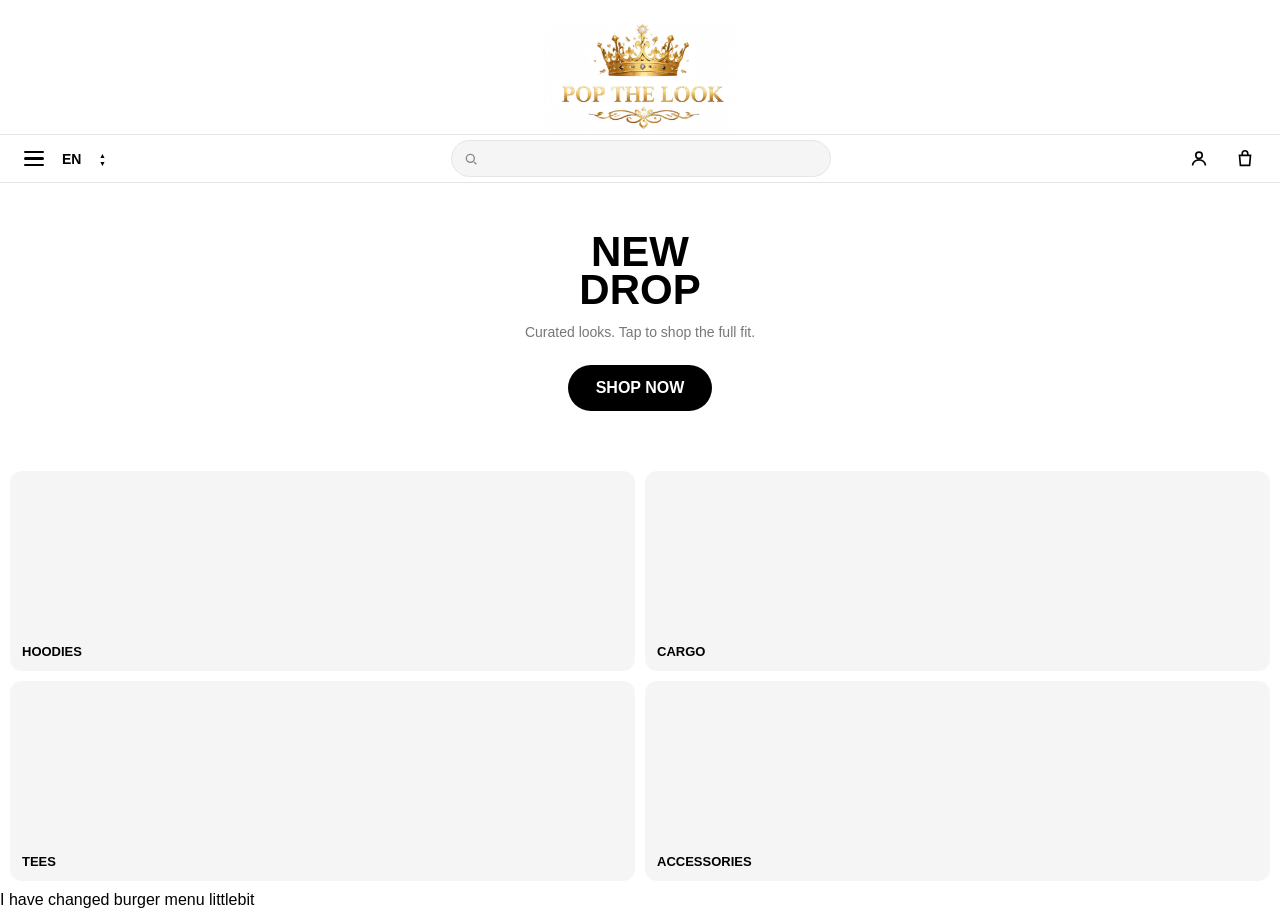
==== index.html @ 95b15110 "Update index.html" ====
<!DOCTYPE html>
<html lang="en">
<head>
<meta charset="UTF-8">
<meta name="viewport" content="width=device-width, initial-scale=1.0">
<link rel="icon" type="image/png" href="logo.png">
<title>POP THE LOOK</title>
<script src="https://cdn.jsdelivr.net/npm/@supabase/supabase-js@2"></script>
<style>
*{margin:0;padding:0;box-sizing:border-box;font-family:Arial,sans-serif}body{background:white;overflow-x:hidden}
header{display:flex;flex-direction:column;align-items:center;background:white;position:sticky;top:0;z-index:50;width:100%}
.logo-top{display:flex;justify-content:center;width:100%;padding:22px 10px 18px;background:white}
.logo-top img{height:110px;width:auto;max-width:92vw;object-fit:contain;display:block}
.nav-bar{display:flex;align-items:center;justify-content:space-between;width:100%;padding:5px 18px;border-top:1px solid #e5e5e5;border-bottom:1px solid #e5e5e5;background:white;gap:10px;margin-top:-16px;position:relative}
.nav-left{display:flex;align-items:center;gap:12px;flex:0 0 auto}
.burger-btn{background:none;border:none;cursor:pointer;padding:6px;display:flex;flex-direction:column;gap:4px;z-index:1001}
.burger-btn span{width:20px;height:2.5px;background:black;display:block;border-radius:2px}
.burger-drawer{position:fixed;left:0;top:154px;width:260px;background:white;border-right:1px solid #e5e5e5;border-bottom:1px solid #e5e5e5;box-shadow:4px 8px 20px rgba(0,0,0,0.15);padding:12px 0;display:none;flex-direction:column;z-index:1001}
.burger-drawer.show{display:flex}
.burger-drawer a{text-decoration:none;color:black;font-size:14px;font-weight:600;padding:14px 18px;border-bottom:1px solid #f2f2f2}
.search-center{flex:1;display:flex;justify-content:center;align-items:center;max-width:480px;margin:0 12px}
.search-box{position:relative;width:100%;max-width:380px}
.search-box input{width:100%;padding:10px 14px 10px 38px;border:1.5px solid #e5e5e5;border-radius:24px;font-size:13px;outline:none;background:#f5f5f5;transition:0.2s}
.search-box input:focus{background:white;border-color:black}
.search-box svg{position:absolute;left:12px;top:50%;transform:translateY(-50%);width:16px;height:16px;stroke:#888;fill:none;stroke-width:2}
.nav-right{display:flex;gap:16px;align-items:center;flex-shrink:0;margin-left:10px}
.lang-wrap{position:relative;display:flex;align-items:center}
.lang-select{appearance:none;-webkit-appearance:none;-moz-appearance:none;border:none;background:transparent;font-size:14px;font-weight:900;cursor:pointer;padding:0 16px 0 0;color:black;outline:none}
.lang-arrows{position:absolute;right:0;top:50%;transform:translateY(-50%);display:flex;flex-direction:column;line-height:1;pointer-events:none;gap:1px}
.lang-arrows span{font-size:7px;font-weight:900;color:black;display:block}
.icon-btn{background:none;border:none;cursor:pointer;padding:6px;display:flex;align-items:center}
.icon{width:22px;height:22px;stroke-width:1.8;stroke:black;fill:none}
.profile-wrap{position:relative;display:flex;align-items:center;gap:4px}
.profile-name{font-size:13px;font-weight:800;display:none;max-width:90px;overflow:hidden;text-overflow:ellipsis;white-space:nowrap;margin-left:2px}
.avatar-img{width:28px;height:28px;border-radius:50%;object-fit:cover;border:1.5px solid #ddd}
.dropdown{position:absolute;right:0;top:42px;background:white;border:1.5px solid #ddd;border-radius:18px;box-shadow:0 14px 35px rgba(0,0,0,0.20);padding:14px;min-width:280px;display:none;z-index:9999}
.dropdown.show{display:block!important}
.dropdown a{display:block;width:100%;text-align:left;padding:16px 16px;border-radius:12px;background:white;text-decoration:none;color:black;font-size:15px;font-weight:700;margin-bottom:4px}
.profile-photo-box{display:flex;flex-direction:column;align-items:center;gap:10px;padding:6px 0 16px;border-bottom:1px solid #f0f0f0;margin-bottom:10px}
.profile-photo-box img{width:72px;height:72px;border-radius:50%;object-fit:cover;background:#f5f5f5;border:2px solid #eee}
.profile-photo-box input{display:none}
.upload-btn{background:black;color:white;border:none;padding:8px 16px;border-radius:20px;font-size:12px;font-weight:700;cursor:pointer}
.pi-modal{position:fixed;inset:0;background:rgba(0,0,0,0.55);display:none;align-items:center;justify-content:center;z-index:2000;padding:16px;overflow-y:auto}
.pi-modal.show{display:flex}
.pi-box{background:white;width:100%;max-width:500px;border-radius:24px;padding:28px 22px;box-shadow:0 25px 70px rgba(0,0,0,0.35);margin:auto}
.pi-head{display:flex;justify-content:space-between;align-items:center;margin-bottom:22px}
.pi-head h2{font-size:20px;font-weight:900}
.pi-close{background:#f1f1f1;border:none;width:34px;height:34px;border-radius:50%;cursor:pointer;font-weight:800}
.pi-form{display:flex;flex-direction:column;gap:14px}
.pi-row{display:flex;gap:12px}
.pi-field{flex:1;display:flex;flex-direction:column;gap:6px;min-width:0}
.pi-field label{font-size:10px;font-weight:800;color:#888;text-transform:uppercase;letter-spacing:0.6px}
.pi-field input,.pi-field select{padding:14px 14px;border:1.8px solid #e5e5e5;border-radius:13px;font-size:14px;outline:none;background:white;width:100%}
.pi-field input:focus,.pi-field select:focus{border-color:black;background:#fafafa}
.pi-save{margin-top:8px;background:black;color:white;border:none;padding:15px;border-radius:14px;font-weight:900;font-size:14px;cursor:pointer}
.hero{padding:50px 20px;text-align:center}.hero h1{font-size:42px;font-weight:900;line-height:.9}.hero p{color:#777;margin:15px 0 25px;font-size:14px}.shop-btn{background:black;color:white;padding:14px 28px;border-radius:25px;text-decoration:none;font-weight:bold;display:inline-block}.grid{display:grid;grid-template-columns:1fr 1fr;gap:10px;padding:10px}.card{background:#f5f5f5;border-radius:12px;height:200px;display:flex;align-items:flex-end;padding:12px;font-weight:bold;font-size:13px}
.overlay{position:fixed;inset:0;background:transparent;display:none;z-index:1000}.overlay.show{display:block}
.phone-group{display:flex;gap:8px;width:100%}
.phone-code{width:130px!important;flex-shrink:0}
.phone-number{flex:1!important;min-width:0}
@media(max-width:600px){.search-center{max-width:160px;margin:0 6px}.search-box input{font-size:12px;padding:8px 10px 8px 32px}}
</style>
</head>
<body>
<div class="overlay" id="overlay" onclick="toggleBurger(event)"></div>
<div class="pi-modal" id="piModal" onclick="if(event.target===this) closePI()">
<div class="pi-box">
<div class="pi-head"><h2 data-i18n="pi">Personal Information</h2><button class="pi-close" onclick="closePI()">✕</button></div>
<div class="pi-form">
<div class="pi-row">
<div class="pi-field"><label data-i18n="firstName">First Name</label><input id="firstName" placeholder="James" autocomplete="off"></div>
<div class="pi-field"><label data-i18n="lastName">Last Name</label><input id="lastName" placeholder="Smith" autocomplete="off"></div>
</div>
<div class="pi-field"><label data-i18n="street">Street Name</label><input id="street" placeholder="221B Baker Street" autocomplete="off"></div>
<div class="pi-row">
<div class="pi-field"><label data-i18n="city">City</label><input id="city" placeholder="London" autocomplete="off"></div>
<div class="pi-field"><label data-i18n="country">Country</label>
<select id="country" onchange="autoPhoneCode()">
<option value="United Kingdom" selected>🇬🇧 United Kingdom</option><option value="Turkey">🇹🇷 Turkey</option><option value="Germany">🇩🇪 Germany</option><option value="France">🇫🇷 France</option><option value="Spain">🇪🇸 Spain</option><option value="Italy">🇮🇹 Italy</option><option value="Netherlands">🇳🇱 Netherlands</option><option value="Greece">🇬🇷 Greece</option><option value="Poland">🇵🇱 Poland</option><option value="Portugal">🇵🇹 Portugal</option><option value="Indonesia">🇮🇩 Indonesia</option><option value="China">🇨🇳 China</option><option value="United States">🇺🇸 United States</option><option value="Canada">🇨🇦 Canada</option><option value="Australia">🇦🇺 Australia</option><option value="Afghanistan">🇦🇫 Afghanistan</option><option value="Albania">🇦🇱 Albania</option><option value="Algeria">🇩🇿 Algeria</option><option value="Argentina">🇦🇷 Argentina</option><option value="Austria">🇦🇹 Austria</option><option value="Bangladesh">🇧🇩 Bangladesh</option><option value="Belgium">🇧🇪 Belgium</option><option value="Brazil">🇧🇷 Brazil</option><option value="Bulgaria">🇧🇬 Bulgaria</option><option value="Chile">🇨🇱 Chile</option><option value="Colombia">🇨🇴 Colombia</option><option value="Denmark">🇩🇰 Denmark</option><option value="Egypt">🇪🇬 Egypt</option><option value="Finland">🇫🇮 Finland</option><option value="India">🇮🇳 India</option><option value="Japan">🇯🇵 Japan</option><option value="Mexico">🇲🇽 Mexico</option><option value="Norway">🇳🇴 Norway</option><option value="Pakistan">🇵🇰 Pakistan</option><option value="Romania">🇷🇴 Romania</option><option value="Russia">🇷🇺 Russia</option><option value="Saudi Arabia">🇸🇦 Saudi Arabia</option><option value="Singapore">🇸🇬 Singapore</option><option value="South Africa">🇿🇦 South Africa</option><option value="Sweden">🇸🇪 Sweden</option><option value="Switzerland">🇨🇭 Switzerland</option><option value="Thailand">🇹🇭 Thailand</option><option value="Ukraine">🇺🇦 Ukraine</option><option value="UAE">🇦🇪 UAE</option>
</select>
</div>
</div>
<div class="pi-field"><label data-i18n="postcode">Postcode</label><input id="postcode" placeholder="W1U 6TJ" autocomplete="off"></div>
<div class="pi-field"><label data-i18n="phone">Phone Number</label>
<div class="phone-group">
<select id="phoneCode" class="phone-code">
<option value="+44" selected>🇬🇧 +44</option><option value="+90">🇹🇷 +90</option><option value="+49">🇩🇪 +49</option><option value="+33">🇫🇷 +33</option><option value="+34">🇪🇸 +34</option><option value="+39">🇮🇹 +39</option><option value="+31">🇳🇱 +31</option><option value="+30">🇬🇷 +30</option><option value="+48">🇵🇱 +48</option><option value="+351">🇵🇹 +351</option><option value="+62">🇮🇩 +62</option><option value="+86">🇨🇳 +86</option><option value="+1">🇺🇸 +1</option><option value="+61">🇦🇺 +61</option><option value="+91">🇮🇳 +91</option><option value="+81">🇯🇵 +81</option><option value="+971">🇦🇪 +971</option><option value="+27">🇿🇦 +27</option>
</select>
<input id="phone" class="phone-number" type="tel" placeholder="7123 456789" autocomplete="off">
</div>
</div>
<div class="pi-field"><label data-i18n="email">Email</label><input id="email" type="email" placeholder="james@email.co.uk" autocomplete="off"></div>
<button class="pi-save" onclick="savePI()" data-i18n="save">SAVE CHANGES</button>
</div>
</div>
</div>
<header style="position:relative;">
<div class="logo-top"><img src="logo.png" alt="POP THE LOOK"></div>
<div class="nav-bar">
<div class="nav-left">
<button class="burger-btn" onclick="toggleBurger(event)"><span></span><span></span><span></span></button>
<div class="lang-wrap">
<select id="language" class="lang-select">
<option value="en">EN</option><option value="tr">TR</option><option value="de">DE</option><option value="fr">FR</option><option value="es">ES</option><option value="it">IT</option><option value="nl">NL</option><option value="el">GR</option><option value="pl">PL</option><option value="pt">PT</option><option value="id">ID</option><option value="zh">中文</option>
</select>
<div class="lang-arrows"><span>▲</span><span>▼</span></div>
</div>
</div>
<div class="search-center">
  <div class="search-box">
    <svg viewBox="0 0 24 24"><circle cx="11" cy="11" r="6"></circle><path d="M20 20l-3.5-3.5"></path></svg>
    <input type="text" id="searchInput" onkeydown="if(event.key==='Enter'){window.location.href='shop.html?q='+encodeURIComponent(this.value)}">
  </div>
</div>
<div class="nav-right">
<div class="profile-wrap">
<button class="icon-btn" id="profileBtn" onclick="toggleProfile(event)" style="padding:2px;">
<svg id="headIcon" class="icon" viewBox="0 0 24 24"><circle cx="12" cy="8" r="3.5"></circle><path d="M5 19c0-3.5 3.5-6 7-6s7 2.5 7 6"></path></svg>
<img id="headAvatar" class="avatar-img" style="display:none;" src="">
</button>
<span id="profileName" class="profile-name"></span>
<div class="dropdown" id="profileDropdown">
<div class="profile-photo-box">
<img id="dropdownAvatar" src="https://via.placeholder.com/100?text=Photo" alt="Profile">
<input type="file" id="photoInput" accept="image/*" onchange="uploadPhoto(event)">
<button class="upload-btn" onclick="document.getElementById('photoInput').click()" data-i18n="upload">Upload Photo</button>
</div>
<a href="#" onclick="event.preventDefault(); openPI();" data-i18n="pi">Personal Information</a>
<a href="order-history.html" data-i18n="orders">Order History</a>
<a href="return-an-item.html">Return an item</a>
<a href="login-security.html" data-i18n="loginSec">Login & Security</a>
<a href="my-preferences.html">My Preferences</a>
<a id="signoutDropdown" href="#" onclick="event.preventDefault(); handleSignout();" data-i18n="signout" style="color:#ff0000!important;">Sign Out</a>
<a id="signinLink" href="signin.html" data-i18n="signin" style="display:none;">Sign In</a>
<a id="signupLink" href="signup.html" data-i18n="signup" style="display:none;">Sign Up</a>
</div>
</div>
<button class="icon-btn" onclick="location.href='cart.html'"><svg class="icon" viewBox="0 0 24 24"><path d="M6 8h12l-1 11H7L6 8z"></path><path d="M9 8V6a3 3 0 0 1 6 0v2"></path></svg></button>
</div>
</div>
<div class="burger-drawer" id="burgerDrawer">
<a href="#"newin.html" data-i18n="newin">New In</a><a href="#" data-i18n="clothing">Clothing</a><a href="#" data-i18n="dresses">Dresses</a><a href="#" data-i18n="tops">Tops</a><a href="#" data-i18n="accessories">Accessories</a><a href="#" data-i18n="sale">Sale</a><a href="#" data-i18n="shoes">Shoes</a><a href="#" data-i18n="about">About</a>
</div>
</header>
<div class="hero"><h1 data-i18n="heroTitle">NEW<br>DROP</h1><p data-i18n="heroDesc">Curated looks. Tap to shop the full fit.</p><a class="shop-btn" href="shop.html" data-i18n="shopBtn">SHOP NOW</a></div>
<div class="grid"><div class="card" data-i18n="hoodies">HOODIES</div><div class="card" data-i18n="cargo">CARGO</div><div class="card" data-i18n="tees">TEES</div><div class="card" data-i18n="accessories">ACCESSORIES</div></div>
<script>
const SITE_URL = "https://gokhan1979.github.io/pop-the-look/index.html";
const supabaseClient=supabase.createClient("https://pslsuittihsaeeyrihgr.supabase.co","eyJhbGciOiJIUzI1NiIsInR5cCI6IkpXVCJ9.eyJpc3MiOiJzdXBhYmFzZSIsInJlZiI6InBzbHN1aXR0aWhzYWVleXJpaGdyIiwicm9sZSI6ImFub24iLCJpYXQiOjE3ODk4NDE4MjYsImV4cCI6MjEwNTQxNzgyNn0.dZEAEHzbOgaPHzQWWzk1whjPFmmME8G2kuvAc4b72mI");

// FIX EMAIL CONFIRM 404 - handle Supabase redirect
(async ()=>{
  if(window.location.hash && window.location.hash.includes('access_token')){
    const { data, error } = await supabaseClient.auth.getSession();
    if(data.session){
      history.replaceState(null, null, window.location.pathname);
      alert("Email confirmed! Logged in.");
      checkUser();
    }
  }
  // also handle?code= for email change
  const params = new URLSearchParams(window.location.search);
  if(params.get('code')){
    const { data, error } = await supabaseClient.auth.exchangeCodeForSession(window.location.href);
    if(!error){
      history.replaceState(null, null, window.location.pathname);
      alert("Email change confirmed!");
      checkUser();
    }
  }
})();

function toggleBurger(e){ if(e) e.stopPropagation(); document.getElementById('burgerDrawer').classList.toggle('show'); document.getElementById('overlay').classList.toggle('show'); }
function toggleProfile(e){ if(e) e.stopPropagation(); document.getElementById('profileDropdown').classList.toggle('show'); }
const countryCodeMap = {"united kingdom":"+44","uk":"+44","england":"+44","turkey":"+90","türkiye":"+90","germany":"+49","deutschland":"+49","france":"+33","spain":"+34","españa":"+34","italy":"+39","italia":"+39","netherlands":"+31","holland":"+31","greece":"+30","poland":"+48","portugal":"+351","indonesia":"+62","china":"+86","usa":"+1","united states":"+1","canada":"+1","australia":"+61","india":"+91","japan":"+81"};
function autoPhoneCode(){ const c=document.getElementById('country').value.toLowerCase().trim(); if(countryCodeMap[c]) document.getElementById('phoneCode').value=countryCodeMap[c]; }
async function openPI(){
  document.getElementById('profileDropdown').classList.remove('show');
  const s=JSON.parse(localStorage.getItem('personalInfo')||'{}');
  let supaFirst='', supaLast='', supaEmail='', supaPhone='', supaStreet='', supaCity='', supaCountry='', supaPostcode='', supaCode='+44';
  try{ const {data:{session}} = await supabaseClient.auth.getSession(); if(session && session.user){ supaEmail = session.user.email || ''; const meta = session.user.user_metadata || {}; supaFirst = meta.first_name || meta.firstName || ''; supaLast = meta.last_name || meta.lastName || ''; supaPhone = meta.phone || ''; supaStreet = meta.street || ''; supaCity = meta.city || ''; supaCountry = meta.country || ''; supaPostcode = meta.postcode || ''; if(meta.phone_code) supaCode = meta.phone_code; if(!supaFirst && meta.full_name){ const p=meta.full_name.trim().split(' '); supaFirst=p[0]||''; supaLast=p.slice(1).join(' ')||''; } } }catch(err){}
  document.getElementById('firstName').value = s.firstName || supaFirst || ''; document.getElementById('lastName').value = s.lastName || supaLast || ''; document.getElementById('street').value = s.street || supaStreet || ''; document.getElementById('city').value = s.city || supaCity || ''; document.getElementById('country').value = s.country || supaCountry || 'United Kingdom'; document.getElementById('postcode').value = s.postcode || supaPostcode || ''; document.getElementById('email').value = s.email || supaEmail || ''; document.getElementById('phoneCode').value = s.phoneCode || supaCode || '+44'; let ph = s.phone || supaPhone || ''; if(ph.startsWith('+')){ const m=ph.match(/^(\+\d{1,4})\s*(.*)$/); if(m){ document.getElementById('phoneCode').value=m[1]; ph=m[2]; } } document.getElementById('phone').value = ph; document.getElementById('piModal').classList.add('show');
}
function closePI(){ document.getElementById('piModal').classList.remove('show'); }

let currentEmailBeforeEdit = "";
document.getElementById('email').addEventListener('focus', async ()=>{
  try{ const {data:{session}} = await supabaseClient.auth.getSession(); currentEmailBeforeEdit = session?.user?.email || document.getElementById('email').value; }catch(e){ currentEmailBeforeEdit = document.getElementById('email').value; }
});

async function savePI(){
  const phoneCode = document.getElementById('phoneCode').value;
  const phoneNum = document.getElementById('phone').value.trim();
  const fullPhone = phoneCode + ' ' + phoneNum;
  const newEmail = document.getElementById('email').value.trim();

  // IF EMAIL CHANGED - use correct redirect to fix 404
  if(newEmail && currentEmailBeforeEdit && newEmail.toLowerCase()!== currentEmailBeforeEdit.toLowerCase()){
    try{
      const { data, error } = await supabaseClient.auth.updateUser(
        { email: newEmail },
        { emailRedirectTo: SITE_URL }
      );
      if(error) throw error;
      alert("Confirmation sent to " + newEmail + ". Click link in email - it will now work and return to your site.");
      return;
    }catch(err){
      alert("Email change error: " + err.message + "\n\nMake sure you set Site URL in Supabase to: " + SITE_URL);
      return;
    }
  }

  const data={firstName:document.getElementById('firstName').value,lastName:document.getElementById('lastName').value,street:document.getElementById('street').value,city:document.getElementById('city').value,country:document.getElementById('country').value,postcode:document.getElementById('postcode').value,email:newEmail,phone:fullPhone,phoneCode:phoneCode,phoneNumber:phoneNum};
  const old = JSON.parse(localStorage.getItem('personalInfo')||'{}'); if(old.profilePhoto) data.profilePhoto = old.profilePhoto;
  localStorage.setItem('personalInfo',JSON.stringify(data));
  try{ await supabaseClient.auth.updateUser({ data:{ first_name:data.firstName, last_name:data.lastName, full_name:data.firstName+' '+data.lastName, phone:fullPhone, phone_code:phoneCode, street:data.street, city:data.city, country:data.country, postcode:data.postcode } }); }catch(e){ console.log(e); }
  updateHeaderUI(); alert('Saved!'); closePI();
}

function uploadPhoto(e){
  const file = e.target.files[0]; if(!file) return; const reader = new FileReader();
  reader.onload = function(ev){ const base64 = ev.target.result; const s = JSON.parse(localStorage.getItem('personalInfo')||'{}'); s.profilePhoto = base64; localStorage.setItem('personalInfo', JSON.stringify(s)); try{ supabaseClient.auth.updateUser({ data:{ avatar_base64: base64 } }); }catch(err){} updateHeaderUI(); };
  reader.readAsDataURL(file);
}
function updateHeaderUI(){
  const s = JSON.parse(localStorage.getItem('personalInfo')||'{}'); const nameEl = document.getElementById('profileName'); const headIcon = document.getElementById('headIcon'); const headAvatar = document.getElementById('headAvatar'); const dropAvatar = document.getElementById('dropdownAvatar');
  const photo = s.profilePhoto; if(photo){ dropAvatar.src = photo; headAvatar.src = photo; headAvatar.style.display='block'; headIcon.style.display='none'; }
  else{ supabaseClient.auth.getSession().then(({data})=>{ const meta = data.session?.user?.user_metadata || {}; if(meta.avatar_base64){ dropAvatar.src = meta.avatar_base64; headAvatar.src = meta.avatar_base64; headAvatar.style.display='block'; headIcon.style.display='none'; s.profilePhoto = meta.avatar_base64; localStorage.setItem('personalInfo', JSON.stringify(s)); } else { headAvatar.style.display='none'; headIcon.style.display='block'; } }); }
  if(s.firstName){ nameEl.textContent = s.firstName; nameEl.style.display='block'; }
  else{ supabaseClient.auth.getSession().then(({data})=>{ const meta = data.session?.user?.user_metadata || {}; const fn = s.firstName || meta.first_name || meta.full_name?.split(' ')[0] || ''; if(fn){ nameEl.textContent=fn; nameEl.style.display='block'; } }); }
}
document.addEventListener('click',function(e){ if(!e.target.closest('#burgerDrawer') &&!e.target.closest('.burger-btn')){ document.getElementById('burgerDrawer').classList.remove('show'); document.getElementById('overlay').classList.remove('show'); } if(!e.target.closest('.profile-wrap')){ document.getElementById('profileDropdown').classList.remove('show'); } });
async function checkUser(){
  const{data}=await supabaseClient.auth.getSession();
  const isLoggedIn=!!data.session;
  document.getElementById('signinLink').style.display='none';
  document.getElementById('signupLink').style.display='none';
  const so = document.getElementById('signoutDropdown');
  if(so) so.style.display = isLoggedIn? 'block' : 'none';
  if(isLoggedIn){ document.getElementById('profileName').style.display='block'; }
  updateHeaderUI();
}
async function handleSignout(){ await supabaseClient.auth.signOut(); location.href='signin.html'; }
checkUser();

const translations = {
  en: { searchPlaceholder:"Search", shop:"Shop", new:"New Arrivals", dresses:"Dresses", tops:"Tops", accessories:"Accessories", sale:"Sale", about:"About", hoodies:"HOODIES", cargo:"CARGO", tees:"TEES", heroTitle:"NEW<br>DROP", heroDesc:"Curated looks. Tap to shop the full fit.", shopBtn:"SHOP NOW", pi:"Personal Information", orders:"Order History", loginSec:"Login & Security", signin:"Sign In", signup:"Sign Up", signout:"Sign Out", firstName:"First Name", lastName:"Last Name", street:"Street Name", city:"City", country:"Country", postcode:"Postcode", phone:"Phone Number", email:"Email", save:"SAVE CHANGES", upload:"Upload Photo" },
  tr: { searchPlaceholder:"Ara", shop:"Mağaza", new:"Yeni Gelenler", dresses:"Elbiseler", tops:"Üstler", accessories:"Aksesuarlar", sale:"İndirim", about:"Hakkımızda", hoodies:"KAPÜŞONLU", cargo:"KARGO", tees:"TİŞÖRT", heroTitle:"YENİ<br>SEZON", heroDesc:"Özenle seçilmiş kombinler.", shopBtn:"ALIŞVERİŞ YAP", pi:"Kişisel Bilgiler", orders:"Sipariş Geçmişi", loginSec:"Giriş ve Güvenlik", signin:"Giriş Yap", signup:"Kayıt Ol", signout:"Çıkış Yap", firstName:"Ad", lastName:"Soyad", street:"Sokak Adı", city:"Şehir", country:"Ülke", postcode:"Posta Kodu", phone:"Telefon", email:"E-posta", save:"KAYDET", upload:"Fotoğraf Yükle" },
  de: { searchPlaceholder:"Suchen", shop:"Shop", new:"Neuheiten", dresses:"Kleider", tops:"Tops", accessories:"Accessoires", sale:"Sale", about:"Über uns", hoodies:"HOODIES", cargo:"CARGO", tees:"T-SHIRTS", heroTitle:"NEUE<br>KOLLEKTION", heroDesc:"Kuratierte Looks.", shopBtn:"JETZT KAUFEN", pi:"Persönliche Daten", orders:"Bestellverlauf", loginSec:"Login & Sicherheit", signin:"Anmelden", signup:"Registrieren", signout:"Abmelden", firstName:"Vorname", lastName:"Nachname", street:"Straße", city:"Stadt", country:"Land", postcode:"PLZ", phone:"Telefon", email:"E-Mail", save:"SPEICHERN", upload:"Foto hochladen" },
  fr: { searchPlaceholder:"Rechercher", shop:"Boutique", new:"Nouveautés", dresses:"Robes", tops:"Hauts", accessories:"Accessoires", sale:"Soldes", about:"À propos", hoodies:"HOODIES", cargo:"CARGO", tees:"T-SHIRTS", heroTitle:"NOUVELLE<br>COLLECTION", heroDesc:"Looks sélectionnés.", shopBtn:"ACHETER", pi:"Informations Personnelles", orders:"Historique des commandes", loginSec:"Connexion et sécurité", signin:"Se Connecter", signup:"S'inscrire", signout:"Déconnexion", firstName:"Prénom", lastName:"Nom", street:"Rue", city:"Ville", country:"Pays", postcode:"Code Postal", phone:"Téléphone", email:"E-mail", save:"ENREGISTRER", upload:"Photo" },
  es: { searchPlaceholder:"Buscar", shop:"Tienda", new:"Novedades", dresses:"Vestidos", tops:"Tops", accessories:"Accesorios", sale:"Ofertas", about:"Sobre", hoodies:"SUDADERAS", cargo:"CARGO", tees:"CAMISETAS", heroTitle:"NUEVA<br>COLECCIÓN", heroDesc:"Looks seleccionados.", shopBtn:"COMPRAR", pi:"Información Personal", orders:"Historial de pedidos", loginSec:"Inicio de sesión y seguridad", signin:"Iniciar Sesión", signup:"Registrarse", signout:"Cerrar Sesión", firstName:"Nombre", lastName:"Apellido", street:"Calle", city:"Ciudad", country:"País", postcode:"Código Postal", phone:"Teléfono", email:"Correo", save:"GUARDAR", upload:"Subir Foto" },
  it: { searchPlaceholder:"Cerca", shop:"Negozio", new:"Novità", dresses:"Vestiti", tops:"Top", accessories:"Accessori", sale:"Saldi", about:"Chi Siamo", hoodies:"FELPE", cargo:"CARGO", tees:"T-SHIRT", heroTitle:"NUOVA<br>COLLEZIONE", heroDesc:"Look curati.", shopBtn:"ACQUISTA", pi:"Informazioni Personali", orders:"Cronologia ordini", loginSec:"Accesso e sicurezza", signin:"Accedi", signup:"Registrati", signout:"Esci", firstName:"Nome", lastName:"Cognome", street:"Via", city:"Città", country:"Paese", postcode:"CAP", phone:"Telefono", email:"Email", save:"SALVA", upload:"Carica Foto" },
  nl: { searchPlaceholder:"Zoeken", shop:"Winkel", new:"Nieuw", dresses:"Jurken", tops:"Tops", accessories:"Accessoires", sale:"Sale", about:"Over Ons", hoodies:"HOODIES", cargo:"CARGO", tees:"T-SHIRTS", heroTitle:"NIEUWE<br>DROP", heroDesc:"Gecureerde looks.", shopBtn:"SHOP NU", pi:"Persoonlijke Info", orders:"Bestelgeschiedenis", loginSec:"Inloggen en beveiliging", signin:"Inloggen", signup:"Registreren", signout:"Uitloggen", firstName:"Voornaam", lastName:"Achternaam", street:"Straat", city:"Stad", country:"Land", postcode:"Postcode", phone:"Telefoon", email:"E-mail", save:"OPSLAAN", upload:"Foto Uploaden" },
  el: { searchPlaceholder:"Αναζήτηση", shop:"Κατάστημα", new:"Νέες Αφίξεις", dresses:"Φορέματα", tops:"Τοπ", accessories:"Αξεσουάρ", sale:"Εκπτώσεις", about:"Σχετικά", hoodies:"ΦΟΥΤΕΡ", cargo:"CARGO", tees:"ΜΠΛΟΥΖΑΚΙΑ", heroTitle:"ΝΕΑ<br>ΣΥΛΛΟΓΗ", heroDesc:"Επιμελημένα looks.", shopBtn:"ΑΓΟΡΑΣΕ ΤΩΡΑ", pi:"Προσωπικές Πληροφορίες", orders:"Ιστορικό παραγγελιών", loginSec:"Σύνδεση και ασφάλεια", signin:"Σύνδεση", signup:"Εγγραφή", signout:"Αποσύνδεση", firstName:"Όνομα", lastName:"Επώνυμο", street:"Οδός", city:"Πόλη", country:"Χώρα", postcode:"ΤΚ", phone:"Τηλέφωνο", email:"Email", save:"ΑΠΟΘΗΚΕΥΣΗ", upload:"Ανέβασμα Φωτογραφίας" },
  pl: { searchPlaceholder:"Szukaj", shop:"Sklep", new:"Nowości", dresses:"Sukienki", tops:"Topy", accessories:"Akcesoria", sale:"Wyprzedaż", about:"O nas", hoodies:"BLUZY", cargo:"CARGO", tees:"T-SHIRTY", heroTitle:"NOWA<br>KOLEKCJA", heroDesc:"Wybrane stylizacje.", shopBtn:"KUP TERAZ", pi:"Dane Osobowe", orders:"Historia zamówień", loginSec:"Logowanie i bezpieczeństwo", signin:"Zaloguj", signup:"Zarejestruj", signout:"Wyloguj", firstName:"Imię", lastName:"Nazwisko", street:"Ulica", city:"Miasto", country:"Kraj", postcode:"Kod", phone:"Telefon", email:"Email", save:"ZAPISZ", upload:"Prześlij Zdjęcie" },
  pt: { searchPlaceholder:"Pesquisar", shop:"Loja", new:"Novidades", dresses:"Vestidos", tops:"Tops", accessories:"Acessórios", sale:"Promoções", about:"Sobre", hoodies:"MOLETONS", cargo:"CARGO", tees:"CAMISETAS", heroTitle:"NOVA<br>COLEÇÃO", heroDesc:"Looks selecionados.", shopBtn:"COMPRAR AGORA", pi:"Informação Pessoal", orders:"Histórico de pedidos", loginSec:"Login e segurança", signin:"Entrar", signup:"Registrar", signout:"Sair", firstName:"Nome", lastName:"Sobrenome", street:"Rua", city:"Cidade", country:"País", postcode:"Código Postal", phone:"Telefone", email:"Email", save:"SALVAR", upload:"Carregar Foto" },
  id: { searchPlaceholder:"Cari", shop:"Toko", new:"Baru", dresses:"Gaun", tops:"Atasan", accessories:"Aksesori", sale:"Obral", about:"Tentang", hoodies:"HOODIE", cargo:"KARGO", tees:"KAOS", heroTitle:"KOLEKSI<br>BARU", heroDesc:"Tampilan pilihan.", shopBtn:"BELANJA", pi:"Informasi Pribadi", orders:"Riwayat Pesanan", loginSec:"Login & Keamanan", signin:"Masuk", signup:"Daftar", signout:"Keluar", firstName:"Nama Depan", lastName:"Nama Belakang", street:"Jalan", city:"Kota", country:"Negara", postcode:"Kode Pos", phone:"Telepon", email:"Email", save:"SIMPAN", upload:"Unggah Foto" },
  zh: { searchPlaceholder:"搜索", shop:"商店", new:"新品", dresses:"连衣裙", tops:"上衣", accessories:"配饰", sale:"特卖", about:"关于", hoodies:"连帽衫", cargo:"工装裤", tees:"T恤", heroTitle:"全新<br>系列", heroDesc:"精选穿搭。", shopBtn:"立即购买", pi:"个人信息", orders:"订单历史", loginSec:"登录与安全", signin:"登录", signup:"注册", signout:"退出", firstName:"名", lastName:"姓", street:"街道", city:"城市", country:"国家", postcode:"邮编", phone:"电话", email:"邮箱", save:"保存", upload:"上传照片" }
};

const searchWords = {
  en: ["hoodies", "jeans", "bags", "shoes", "hats", "dresses"],
  tr: ["kapüşonlu", "kot", "çanta", "ayakkabı", "şapka", "elbise"],
  de: ["hoodies", "jeans", "taschen", "schuhe"],
  fr: ["hoodies", "jeans", "sacs", "chaussures"],
  es: ["sudaderas", "vaqueros", "bolsos"],
  it: ["felpe", "jeans", "borse"],
  nl: ["hoodies", "jeans", "tassen"],
  el: ["φούτερ", "τζιν", "τσάντες"],
  pl: ["bluzy", "jeansy", "torby"],
  pt: ["moletons", "jeans", "bolsas"],
  id: ["hoodie", "jeans", "tas"],
  zh: ["连帽衫", "牛仔裤", "包"]
};

let timer = null;
let wIdx = 0;
let cIdx = 0;
let isDel = false;

function startAnim(lang){
  clearTimeout(timer);
  wIdx = 0; cIdx = 0; isDel = false;
  const inp = document.getElementById('searchInput');
  if(!inp) return;
  if(inp.value!=="") return;
  function loop(){
    const inp = document.getElementById('searchInput');
    if(!inp) return;
    if(document.activeElement===inp || inp.value!==""){ timer=setTimeout(loop,500); return; }
    const base = (translations[lang]||translations.en).searchPlaceholder;
    const words = searchWords[lang]||searchWords.en;
    const text = base + " " + words[wIdx];
    if(!isDel){
      cIdx++;
      inp.placeholder = text.substring(0,cIdx);
      if(cIdx>=text.length){ isDel=true; timer=setTimeout(loop,1500); return; }
    }else{
      cIdx--;
      inp.placeholder = text.substring(0,cIdx);
      if(cIdx<=base.length){ isDel=false; wIdx=(wIdx+1)%words.length; timer=setTimeout(loop,400); return; }
    }
    timer=setTimeout(loop, isDel?60:110);
  }
  loop();
}

function applyLanguage(lang){
  const t = translations[lang] || translations.en;
  document.querySelectorAll('[data-i18n]').forEach(el=>{
    const key = el.getAttribute('data-i18n');
    if(t[key]){
      if(key==='heroTitle') el.innerHTML=t[key];
      else el.textContent=t[key];
    }
  });
  localStorage.setItem('lang', lang);
  document.documentElement.lang=lang;
  startAnim(lang);
}

const langSel=document.getElementById('language');
const savedLang=localStorage.getItem('lang')||'en';
langSel.value=savedLang;
applyLanguage(savedLang);
langSel.addEventListener('change', e=> applyLanguage(e.target.value));

const sInput = document.getElementById('searchInput');
sInput.addEventListener('focus', function(){
  clearTimeout(timer);
  const lang = localStorage.getItem('lang')||'en';
  this.placeholder = (translations[lang]||translations.en).searchPlaceholder;
});
sInput.addEventListener('blur', function(){
  if(this.value==="") startAnim(localStorage.getItem('lang')||'en');
});
</script>
</body>

I have changed burger menu littlebit
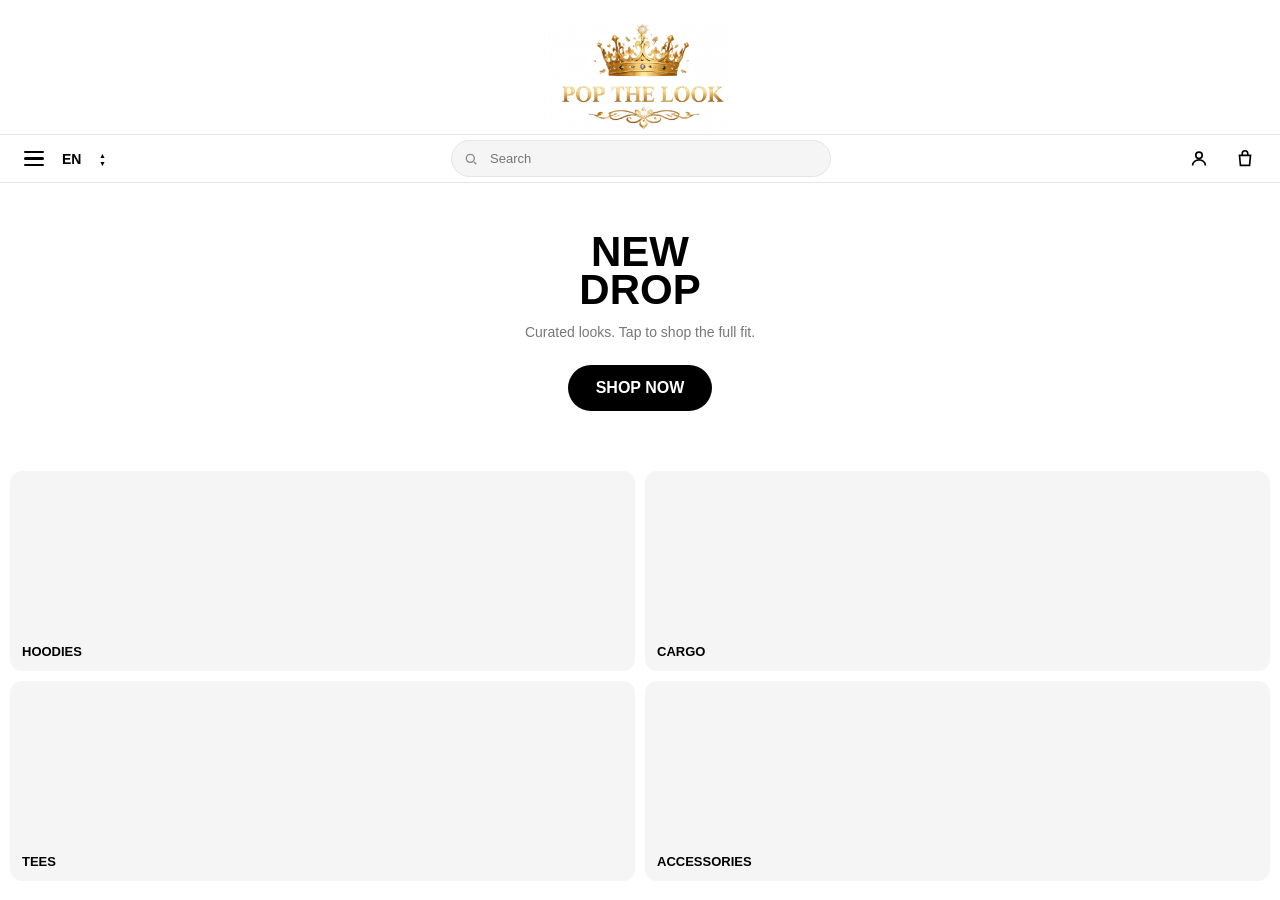
==== commit 63794a6a: "Update index.html" ====
--- a/index.html
+++ b/index.html
@@ -89,7 +89,7 @@
 <input id="phone" class="phone-number" type="tel" placeholder="7123 456789" autocomplete="off">
 </div>
 </div>
-<div class="pi-field"><label data-i18n="email">Email</label><input id="email" type="email" placeholder="james@email.co.uk" autocomplete="off"></div>
+<div class="pi-field"><label data-i18n="email">Email</label><input id="email" type="email" placeholder="james@email.co.uk" autocomplete="off" readonly></div>
 <button class="pi-save" onclick="savePI()" data-i18n="save">SAVE CHANGES</button>
 </div>
 </div>
@@ -109,7 +109,7 @@
 <div class="search-center">
   <div class="search-box">
     <svg viewBox="0 0 24 24"><circle cx="11" cy="11" r="6"></circle><path d="M20 20l-3.5-3.5"></path></svg>
-    <input type="text" id="searchInput" onkeydown="if(event.key==='Enter'){window.location.href='shop.html?q='+encodeURIComponent(this.value)}">
+    <input type="text" placeholder="Search" id="searchInput" onkeydown="if(event.key==='Enter'){window.location.href='shop.html?q='+encodeURIComponent(this.value)}">
   </div>
 </div>
 <div class="nav-right">
@@ -127,9 +127,7 @@
 </div>
 <a href="#" onclick="event.preventDefault(); openPI();" data-i18n="pi">Personal Information</a>
 <a href="order-history.html" data-i18n="orders">Order History</a>
-<a href="return-an-item.html">Return an item</a>
 <a href="login-security.html" data-i18n="loginSec">Login & Security</a>
-<a href="my-preferences.html">My Preferences</a>
 <a id="signoutDropdown" href="#" onclick="event.preventDefault(); handleSignout();" data-i18n="signout" style="color:#ff0000!important;">Sign Out</a>
 <a id="signinLink" href="signin.html" data-i18n="signin" style="display:none;">Sign In</a>
 <a id="signupLink" href="signup.html" data-i18n="signup" style="display:none;">Sign Up</a>
@@ -139,37 +137,19 @@
 </div>
 </div>
 <div class="burger-drawer" id="burgerDrawer">
-<a href="#"newin.html" data-i18n="newin">New In</a><a href="#" data-i18n="clothing">Clothing</a><a href="#" data-i18n="dresses">Dresses</a><a href="#" data-i18n="tops">Tops</a><a href="#" data-i18n="accessories">Accessories</a><a href="#" data-i18n="sale">Sale</a><a href="#" data-i18n="shoes">Shoes</a><a href="#" data-i18n="about">About</a>
+<a href="shop.html" data-i18n="shop">Shop</a><a href="#" data-i18n="new">New Arrivals</a><a href="#" data-i18n="dresses">Dresses</a><a href="#" data-i18n="tops">Tops</a><a href="#" data-i18n="accessories">Accessories</a><a href="#" data-i18n="sale">Sale</a><a href="#" data-i18n="about">About</a>
 </div>
 </header>
 <div class="hero"><h1 data-i18n="heroTitle">NEW<br>DROP</h1><p data-i18n="heroDesc">Curated looks. Tap to shop the full fit.</p><a class="shop-btn" href="shop.html" data-i18n="shopBtn">SHOP NOW</a></div>
 <div class="grid"><div class="card" data-i18n="hoodies">HOODIES</div><div class="card" data-i18n="cargo">CARGO</div><div class="card" data-i18n="tees">TEES</div><div class="card" data-i18n="accessories">ACCESSORIES</div></div>
 <script>
-const SITE_URL = "https://gokhan1979.github.io/pop-the-look/index.html";
 const supabaseClient=supabase.createClient("https://pslsuittihsaeeyrihgr.supabase.co","eyJhbGciOiJIUzI1NiIsInR5cCI6IkpXVCJ9.eyJpc3MiOiJzdXBhYmFzZSIsInJlZiI6InBzbHN1aXR0aWhzYWVleXJpaGdyIiwicm9sZSI6ImFub24iLCJpYXQiOjE3ODk4NDE4MjYsImV4cCI6MjEwNTQxNzgyNn0.dZEAEHzbOgaPHzQWWzk1whjPFmmME8G2kuvAc4b72mI");
-
-// FIX EMAIL CONFIRM 404 - handle Supabase redirect
 (async ()=>{
   if(window.location.hash && window.location.hash.includes('access_token')){
-    const { data, error } = await supabaseClient.auth.getSession();
-    if(data.session){
-      history.replaceState(null, null, window.location.pathname);
-      alert("Email confirmed! Logged in.");
-      checkUser();
-    }
-  }
-  // also handle?code= for email change
-  const params = new URLSearchParams(window.location.search);
-  if(params.get('code')){
-    const { data, error } = await supabaseClient.auth.exchangeCodeForSession(window.location.href);
-    if(!error){
-      history.replaceState(null, null, window.location.pathname);
-      alert("Email change confirmed!");
-      checkUser();
-    }
+    const { data } = await supabaseClient.auth.getSession();
+    setTimeout(()=>{ history.replaceState(null, null, window.location.pathname); if(data.session){ checkUser(); } }, 800);
   }
 })();
-
 function toggleBurger(e){ if(e) e.stopPropagation(); document.getElementById('burgerDrawer').classList.toggle('show'); document.getElementById('overlay').classList.toggle('show'); }
 function toggleProfile(e){ if(e) e.stopPropagation(); document.getElementById('profileDropdown').classList.toggle('show'); }
 const countryCodeMap = {"united kingdom":"+44","uk":"+44","england":"+44","turkey":"+90","türkiye":"+90","germany":"+49","deutschland":"+49","france":"+33","spain":"+34","españa":"+34","italy":"+39","italia":"+39","netherlands":"+31","holland":"+31","greece":"+30","poland":"+48","portugal":"+351","indonesia":"+62","china":"+86","usa":"+1","united states":"+1","canada":"+1","australia":"+61","india":"+91","japan":"+81"};
@@ -182,41 +162,14 @@
   document.getElementById('firstName').value = s.firstName || supaFirst || ''; document.getElementById('lastName').value = s.lastName || supaLast || ''; document.getElementById('street').value = s.street || supaStreet || ''; document.getElementById('city').value = s.city || supaCity || ''; document.getElementById('country').value = s.country || supaCountry || 'United Kingdom'; document.getElementById('postcode').value = s.postcode || supaPostcode || ''; document.getElementById('email').value = s.email || supaEmail || ''; document.getElementById('phoneCode').value = s.phoneCode || supaCode || '+44'; let ph = s.phone || supaPhone || ''; if(ph.startsWith('+')){ const m=ph.match(/^(\+\d{1,4})\s*(.*)$/); if(m){ document.getElementById('phoneCode').value=m[1]; ph=m[2]; } } document.getElementById('phone').value = ph; document.getElementById('piModal').classList.add('show');
 }
 function closePI(){ document.getElementById('piModal').classList.remove('show'); }
-
-let currentEmailBeforeEdit = "";
-document.getElementById('email').addEventListener('focus', async ()=>{
-  try{ const {data:{session}} = await supabaseClient.auth.getSession(); currentEmailBeforeEdit = session?.user?.email || document.getElementById('email').value; }catch(e){ currentEmailBeforeEdit = document.getElementById('email').value; }
-});
-
 async function savePI(){
-  const phoneCode = document.getElementById('phoneCode').value;
-  const phoneNum = document.getElementById('phone').value.trim();
-  const fullPhone = phoneCode + ' ' + phoneNum;
-  const newEmail = document.getElementById('email').value.trim();
-
-  // IF EMAIL CHANGED - use correct redirect to fix 404
-  if(newEmail && currentEmailBeforeEdit && newEmail.toLowerCase()!== currentEmailBeforeEdit.toLowerCase()){
-    try{
-      const { data, error } = await supabaseClient.auth.updateUser(
-        { email: newEmail },
-        { emailRedirectTo: SITE_URL }
-      );
-      if(error) throw error;
-      alert("Confirmation sent to " + newEmail + ". Click link in email - it will now work and return to your site.");
-      return;
-    }catch(err){
-      alert("Email change error: " + err.message + "\n\nMake sure you set Site URL in Supabase to: " + SITE_URL);
-      return;
-    }
-  }
-
-  const data={firstName:document.getElementById('firstName').value,lastName:document.getElementById('lastName').value,street:document.getElementById('street').value,city:document.getElementById('city').value,country:document.getElementById('country').value,postcode:document.getElementById('postcode').value,email:newEmail,phone:fullPhone,phoneCode:phoneCode,phoneNumber:phoneNum};
+  const phoneCode = document.getElementById('phoneCode').value; const phoneNum = document.getElementById('phone').value.trim(); const fullPhone = phoneCode + ' ' + phoneNum;
+  const data={firstName:document.getElementById('firstName').value,lastName:document.getElementById('lastName').value,street:document.getElementById('street').value,city:document.getElementById('city').value,country:document.getElementById('country').value,postcode:document.getElementById('postcode').value,email:document.getElementById('email').value,phone:fullPhone,phoneCode:phoneCode,phoneNumber:phoneNum};
   const old = JSON.parse(localStorage.getItem('personalInfo')||'{}'); if(old.profilePhoto) data.profilePhoto = old.profilePhoto;
   localStorage.setItem('personalInfo',JSON.stringify(data));
   try{ await supabaseClient.auth.updateUser({ data:{ first_name:data.firstName, last_name:data.lastName, full_name:data.firstName+' '+data.lastName, phone:fullPhone, phone_code:phoneCode, street:data.street, city:data.city, country:data.country, postcode:data.postcode } }); }catch(e){ console.log(e); }
   updateHeaderUI(); alert('Saved!'); closePI();
 }
-
 function uploadPhoto(e){
   const file = e.target.files[0]; if(!file) return; const reader = new FileReader();
   reader.onload = function(ev){ const base64 = ev.target.result; const s = JSON.parse(localStorage.getItem('personalInfo')||'{}'); s.profilePhoto = base64; localStorage.setItem('personalInfo', JSON.stringify(s)); try{ supabaseClient.auth.updateUser({ data:{ avatar_base64: base64 } }); }catch(err){} updateHeaderUI(); };
@@ -258,6 +211,7 @@
   zh: { searchPlaceholder:"搜索", shop:"商店", new:"新品", dresses:"连衣裙", tops:"上衣", accessories:"配饰", sale:"特卖", about:"关于", hoodies:"连帽衫", cargo:"工装裤", tees:"T恤", heroTitle:"全新<br>系列", heroDesc:"精选穿搭。", shopBtn:"立即购买", pi:"个人信息", orders:"订单历史", loginSec:"登录与安全", signin:"登录", signup:"注册", signout:"退出", firstName:"名", lastName:"姓", street:"街道", city:"城市", country:"国家", postcode:"邮编", phone:"电话", email:"邮箱", save:"保存", upload:"上传照片" }
 };
 
+// --- SEARCH WORDS FOR ANIMATION ---
 const searchWords = {
   en: ["hoodies", "jeans", "bags", "shoes", "hats", "dresses"],
   tr: ["kapüşonlu", "kot", "çanta", "ayakkabı", "şapka", "elbise"],
@@ -282,8 +236,7 @@
   clearTimeout(timer);
   wIdx = 0; cIdx = 0; isDel = false;
   const inp = document.getElementById('searchInput');
-  if(!inp) return;
-  if(inp.value!=="") return;
+  if(!inp || inp.value!=="") return;
   function loop(){
     const inp = document.getElementById('searchInput');
     if(!inp) return;
@@ -336,5 +289,6 @@
 });
 </script>
 </body>
-
-I have changed burger menu littlebit
+</html>
+
+
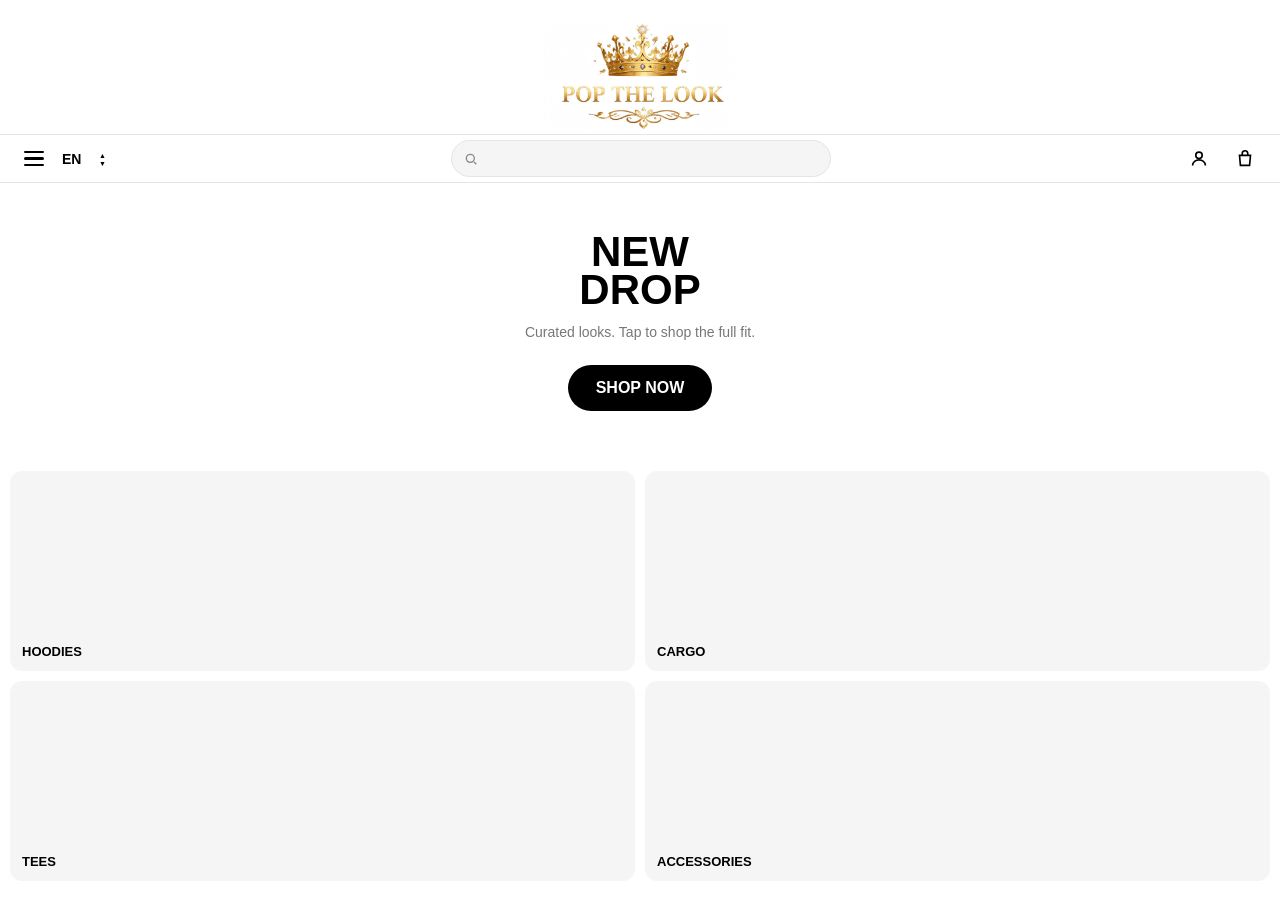
==== commit 4e58151d: "Update print statement to say 'Goodbye World'" ====
--- a/index.html
+++ b/index.html
@@ -89,7 +89,7 @@
 <input id="phone" class="phone-number" type="tel" placeholder="7123 456789" autocomplete="off">
 </div>
 </div>
-<div class="pi-field"><label data-i18n="email">Email</label><input id="email" type="email" placeholder="james@email.co.uk" autocomplete="off" readonly></div>
+<div class="pi-field"><label data-i18n="email">Email</label><input id="email" type="email" placeholder="james@email.co.uk" autocomplete="off"></div>
 <button class="pi-save" onclick="savePI()" data-i18n="save">SAVE CHANGES</button>
 </div>
 </div>
@@ -109,7 +109,7 @@
 <div class="search-center">
   <div class="search-box">
     <svg viewBox="0 0 24 24"><circle cx="11" cy="11" r="6"></circle><path d="M20 20l-3.5-3.5"></path></svg>
-    <input type="text" placeholder="Search" id="searchInput" onkeydown="if(event.key==='Enter'){window.location.href='shop.html?q='+encodeURIComponent(this.value)}">
+    <input type="text" id="searchInput" onkeydown="if(event.key==='Enter'){window.location.href='shop.html?q='+encodeURIComponent(this.value)}">
   </div>
 </div>
 <div class="nav-right">
@@ -127,7 +127,9 @@
 </div>
 <a href="#" onclick="event.preventDefault(); openPI();" data-i18n="pi">Personal Information</a>
 <a href="order-history.html" data-i18n="orders">Order History</a>
+<a href="return-an-item.html" data-i18n="returnItem">Return an item</a>
 <a href="login-security.html" data-i18n="loginSec">Login & Security</a>
+<a href="my-preferences.html" data-i18n="myPref">My Preferences</a>
 <a id="signoutDropdown" href="#" onclick="event.preventDefault(); handleSignout();" data-i18n="signout" style="color:#ff0000!important;">Sign Out</a>
 <a id="signinLink" href="signin.html" data-i18n="signin" style="display:none;">Sign In</a>
 <a id="signupLink" href="signup.html" data-i18n="signup" style="display:none;">Sign Up</a>
@@ -137,17 +139,39 @@
 </div>
 </div>
 <div class="burger-drawer" id="burgerDrawer">
-<a href="shop.html" data-i18n="shop">Shop</a><a href="#" data-i18n="new">New Arrivals</a><a href="#" data-i18n="dresses">Dresses</a><a href="#" data-i18n="tops">Tops</a><a href="#" data-i18n="accessories">Accessories</a><a href="#" data-i18n="sale">Sale</a><a href="#" data-i18n="about">About</a>
+<a href="newin.html" data-i18n="newin">New In</a>
+<a href="shop.html?cat=clothing" data-i18n="clothing">Clothing</a>
+<a href="shop.html?cat=dresses" data-i18n="dresses">Dresses</a>
+<a href="shop.html?cat=tops" data-i18n="tops">Tops</a>
+<a href="shop.html?cat=accessories" data-i18n="accessories">Accessories</a>
+<a href="shop.html?cat=sale" data-i18n="sale">Sale</a>
+<a href="shop.html?cat=shoes" data-i18n="shoes">Shoes</a>
+<a href="about.html" data-i18n="about">About</a>
 </div>
 </header>
 <div class="hero"><h1 data-i18n="heroTitle">NEW<br>DROP</h1><p data-i18n="heroDesc">Curated looks. Tap to shop the full fit.</p><a class="shop-btn" href="shop.html" data-i18n="shopBtn">SHOP NOW</a></div>
 <div class="grid"><div class="card" data-i18n="hoodies">HOODIES</div><div class="card" data-i18n="cargo">CARGO</div><div class="card" data-i18n="tees">TEES</div><div class="card" data-i18n="accessories">ACCESSORIES</div></div>
 <script>
+const SITE_URL = "https://gokhan1979.github.io/pop-the-look/";
 const supabaseClient=supabase.createClient("https://pslsuittihsaeeyrihgr.supabase.co","eyJhbGciOiJIUzI1NiIsInR5cCI6IkpXVCJ9.eyJpc3MiOiJzdXBhYmFzZSIsInJlZiI6InBzbHN1aXR0aWhzYWVleXJpaGdyIiwicm9sZSI6ImFub24iLCJpYXQiOjE3ODk4NDE4MjYsImV4cCI6MjEwNTQxNzgyNn0.dZEAEHzbOgaPHzQWWzk1whjPFmmME8G2kuvAc4b72mI");
 (async ()=>{
   if(window.location.hash && window.location.hash.includes('access_token')){
     const { data } = await supabaseClient.auth.getSession();
-    setTimeout(()=>{ history.replaceState(null, null, window.location.pathname); if(data.session){ checkUser(); } }, 800);
+    if(data.session){
+      history.replaceState(null, null, window.location.pathname);
+      alert("Email confirmed! Logged in.");
+      checkUser();
+    }
+  }
+  const params = new URLSearchParams(window.location.search);
+  if(params.get('code')){
+    const { data, error } = await supabaseClient.auth.exchangeCodeForSession(window.location.href);
+    if(!error){
+      history.replaceState(null, null, window.location.pathname);
+      alert("Email changed successfully. Please sign in with your new email.");
+      await supabaseClient.auth.signOut();
+      window.location.href="signin.html";
+    }
   }
 })();
 function toggleBurger(e){ if(e) e.stopPropagation(); document.getElementById('burgerDrawer').classList.toggle('show'); document.getElementById('overlay').classList.toggle('show'); }
@@ -162,12 +186,30 @@
   document.getElementById('firstName').value = s.firstName || supaFirst || ''; document.getElementById('lastName').value = s.lastName || supaLast || ''; document.getElementById('street').value = s.street || supaStreet || ''; document.getElementById('city').value = s.city || supaCity || ''; document.getElementById('country').value = s.country || supaCountry || 'United Kingdom'; document.getElementById('postcode').value = s.postcode || supaPostcode || ''; document.getElementById('email').value = s.email || supaEmail || ''; document.getElementById('phoneCode').value = s.phoneCode || supaCode || '+44'; let ph = s.phone || supaPhone || ''; if(ph.startsWith('+')){ const m=ph.match(/^(\+\d{1,4})\s*(.*)$/); if(m){ document.getElementById('phoneCode').value=m[1]; ph=m[2]; } } document.getElementById('phone').value = ph; document.getElementById('piModal').classList.add('show');
 }
 function closePI(){ document.getElementById('piModal').classList.remove('show'); }
+let currentEmailBeforeEdit = "";
+document.getElementById('email').addEventListener('focus', async ()=>{
+  try{ const {data:{session}} = await supabaseClient.auth.getSession(); currentEmailBeforeEdit = session?.user?.email || document.getElementById('email').value; }catch(e){ currentEmailBeforeEdit = document.getElementById('email').value; }
+});
 async function savePI(){
-  const phoneCode = document.getElementById('phoneCode').value; const phoneNum = document.getElementById('phone').value.trim(); const fullPhone = phoneCode + ' ' + phoneNum;
-  const data={firstName:document.getElementById('firstName').value,lastName:document.getElementById('lastName').value,street:document.getElementById('street').value,city:document.getElementById('city').value,country:document.getElementById('country').value,postcode:document.getElementById('postcode').value,email:document.getElementById('email').value,phone:fullPhone,phoneCode:phoneCode,phoneNumber:phoneNum};
+  const phoneCode = document.getElementById('phoneCode').value;
+  const phoneNum = document.getElementById('phone').value.trim();
+  const fullPhone = phoneCode + ' ' + phoneNum;
+  const newEmail = document.getElementById('email').value.trim();
+  if(newEmail && currentEmailBeforeEdit && newEmail.toLowerCase()!== currentEmailBeforeEdit.toLowerCase()){
+    try{
+      const { data, error } = await supabaseClient.auth.updateUser({ email: newEmail }, { emailRedirectTo: SITE_URL });
+      if(error) throw error;
+      alert("Confirmation sent to " + newEmail + ". Click link in email - it will now work.");
+      return;
+    }catch(err){
+      alert("Email change error: " + err.message);
+      return;
+    }
+  }
+  const data={firstName:document.getElementById('firstName').value,lastName:document.getElementById('lastName').value,street:document.getElementById('street').value,city:document.getElementById('city').value,country:document.getElementById('country').value,postcode:document.getElementById('postcode').value,email:newEmail,phone:fullPhone,phoneCode:phoneCode,phoneNumber:phoneNum};
   const old = JSON.parse(localStorage.getItem('personalInfo')||'{}'); if(old.profilePhoto) data.profilePhoto = old.profilePhoto;
   localStorage.setItem('personalInfo',JSON.stringify(data));
-  try{ await supabaseClient.auth.updateUser({ data:{ first_name:data.firstName, last_name:data.lastName, full_name:data.firstName+' '+data.lastName, phone:fullPhone, phone_code:phoneCode, street:data.street, city:data.city, country:data.country, postcode:data.postcode } }); }catch(e){ console.log(e); }
+  try{ await supabaseClient.auth.updateUser({ data:{ first_name:data.firstName, last_name:data.lastName, full_name:data.firstName+' '+data.lastName, phone:fullPhone, phone_code:phoneCode, street:data.street, city:data.city, country:data.country, postcode:data.postcode } }); }catch(e){}
   updateHeaderUI(); alert('Saved!'); closePI();
 }
 function uploadPhoto(e){
@@ -195,23 +237,20 @@
 }
 async function handleSignout(){ await supabaseClient.auth.signOut(); location.href='signin.html'; }
 checkUser();
-
 const translations = {
-  en: { searchPlaceholder:"Search", shop:"Shop", new:"New Arrivals", dresses:"Dresses", tops:"Tops", accessories:"Accessories", sale:"Sale", about:"About", hoodies:"HOODIES", cargo:"CARGO", tees:"TEES", heroTitle:"NEW<br>DROP", heroDesc:"Curated looks. Tap to shop the full fit.", shopBtn:"SHOP NOW", pi:"Personal Information", orders:"Order History", loginSec:"Login & Security", signin:"Sign In", signup:"Sign Up", signout:"Sign Out", firstName:"First Name", lastName:"Last Name", street:"Street Name", city:"City", country:"Country", postcode:"Postcode", phone:"Phone Number", email:"Email", save:"SAVE CHANGES", upload:"Upload Photo" },
-  tr: { searchPlaceholder:"Ara", shop:"Mağaza", new:"Yeni Gelenler", dresses:"Elbiseler", tops:"Üstler", accessories:"Aksesuarlar", sale:"İndirim", about:"Hakkımızda", hoodies:"KAPÜŞONLU", cargo:"KARGO", tees:"TİŞÖRT", heroTitle:"YENİ<br>SEZON", heroDesc:"Özenle seçilmiş kombinler.", shopBtn:"ALIŞVERİŞ YAP", pi:"Kişisel Bilgiler", orders:"Sipariş Geçmişi", loginSec:"Giriş ve Güvenlik", signin:"Giriş Yap", signup:"Kayıt Ol", signout:"Çıkış Yap", firstName:"Ad", lastName:"Soyad", street:"Sokak Adı", city:"Şehir", country:"Ülke", postcode:"Posta Kodu", phone:"Telefon", email:"E-posta", save:"KAYDET", upload:"Fotoğraf Yükle" },
-  de: { searchPlaceholder:"Suchen", shop:"Shop", new:"Neuheiten", dresses:"Kleider", tops:"Tops", accessories:"Accessoires", sale:"Sale", about:"Über uns", hoodies:"HOODIES", cargo:"CARGO", tees:"T-SHIRTS", heroTitle:"NEUE<br>KOLLEKTION", heroDesc:"Kuratierte Looks.", shopBtn:"JETZT KAUFEN", pi:"Persönliche Daten", orders:"Bestellverlauf", loginSec:"Login & Sicherheit", signin:"Anmelden", signup:"Registrieren", signout:"Abmelden", firstName:"Vorname", lastName:"Nachname", street:"Straße", city:"Stadt", country:"Land", postcode:"PLZ", phone:"Telefon", email:"E-Mail", save:"SPEICHERN", upload:"Foto hochladen" },
-  fr: { searchPlaceholder:"Rechercher", shop:"Boutique", new:"Nouveautés", dresses:"Robes", tops:"Hauts", accessories:"Accessoires", sale:"Soldes", about:"À propos", hoodies:"HOODIES", cargo:"CARGO", tees:"T-SHIRTS", heroTitle:"NOUVELLE<br>COLLECTION", heroDesc:"Looks sélectionnés.", shopBtn:"ACHETER", pi:"Informations Personnelles", orders:"Historique des commandes", loginSec:"Connexion et sécurité", signin:"Se Connecter", signup:"S'inscrire", signout:"Déconnexion", firstName:"Prénom", lastName:"Nom", street:"Rue", city:"Ville", country:"Pays", postcode:"Code Postal", phone:"Téléphone", email:"E-mail", save:"ENREGISTRER", upload:"Photo" },
-  es: { searchPlaceholder:"Buscar", shop:"Tienda", new:"Novedades", dresses:"Vestidos", tops:"Tops", accessories:"Accesorios", sale:"Ofertas", about:"Sobre", hoodies:"SUDADERAS", cargo:"CARGO", tees:"CAMISETAS", heroTitle:"NUEVA<br>COLECCIÓN", heroDesc:"Looks seleccionados.", shopBtn:"COMPRAR", pi:"Información Personal", orders:"Historial de pedidos", loginSec:"Inicio de sesión y seguridad", signin:"Iniciar Sesión", signup:"Registrarse", signout:"Cerrar Sesión", firstName:"Nombre", lastName:"Apellido", street:"Calle", city:"Ciudad", country:"País", postcode:"Código Postal", phone:"Teléfono", email:"Correo", save:"GUARDAR", upload:"Subir Foto" },
-  it: { searchPlaceholder:"Cerca", shop:"Negozio", new:"Novità", dresses:"Vestiti", tops:"Top", accessories:"Accessori", sale:"Saldi", about:"Chi Siamo", hoodies:"FELPE", cargo:"CARGO", tees:"T-SHIRT", heroTitle:"NUOVA<br>COLLEZIONE", heroDesc:"Look curati.", shopBtn:"ACQUISTA", pi:"Informazioni Personali", orders:"Cronologia ordini", loginSec:"Accesso e sicurezza", signin:"Accedi", signup:"Registrati", signout:"Esci", firstName:"Nome", lastName:"Cognome", street:"Via", city:"Città", country:"Paese", postcode:"CAP", phone:"Telefono", email:"Email", save:"SALVA", upload:"Carica Foto" },
-  nl: { searchPlaceholder:"Zoeken", shop:"Winkel", new:"Nieuw", dresses:"Jurken", tops:"Tops", accessories:"Accessoires", sale:"Sale", about:"Over Ons", hoodies:"HOODIES", cargo:"CARGO", tees:"T-SHIRTS", heroTitle:"NIEUWE<br>DROP", heroDesc:"Gecureerde looks.", shopBtn:"SHOP NU", pi:"Persoonlijke Info", orders:"Bestelgeschiedenis", loginSec:"Inloggen en beveiliging", signin:"Inloggen", signup:"Registreren", signout:"Uitloggen", firstName:"Voornaam", lastName:"Achternaam", street:"Straat", city:"Stad", country:"Land", postcode:"Postcode", phone:"Telefoon", email:"E-mail", save:"OPSLAAN", upload:"Foto Uploaden" },
-  el: { searchPlaceholder:"Αναζήτηση", shop:"Κατάστημα", new:"Νέες Αφίξεις", dresses:"Φορέματα", tops:"Τοπ", accessories:"Αξεσουάρ", sale:"Εκπτώσεις", about:"Σχετικά", hoodies:"ΦΟΥΤΕΡ", cargo:"CARGO", tees:"ΜΠΛΟΥΖΑΚΙΑ", heroTitle:"ΝΕΑ<br>ΣΥΛΛΟΓΗ", heroDesc:"Επιμελημένα looks.", shopBtn:"ΑΓΟΡΑΣΕ ΤΩΡΑ", pi:"Προσωπικές Πληροφορίες", orders:"Ιστορικό παραγγελιών", loginSec:"Σύνδεση και ασφάλεια", signin:"Σύνδεση", signup:"Εγγραφή", signout:"Αποσύνδεση", firstName:"Όνομα", lastName:"Επώνυμο", street:"Οδός", city:"Πόλη", country:"Χώρα", postcode:"ΤΚ", phone:"Τηλέφωνο", email:"Email", save:"ΑΠΟΘΗΚΕΥΣΗ", upload:"Ανέβασμα Φωτογραφίας" },
-  pl: { searchPlaceholder:"Szukaj", shop:"Sklep", new:"Nowości", dresses:"Sukienki", tops:"Topy", accessories:"Akcesoria", sale:"Wyprzedaż", about:"O nas", hoodies:"BLUZY", cargo:"CARGO", tees:"T-SHIRTY", heroTitle:"NOWA<br>KOLEKCJA", heroDesc:"Wybrane stylizacje.", shopBtn:"KUP TERAZ", pi:"Dane Osobowe", orders:"Historia zamówień", loginSec:"Logowanie i bezpieczeństwo", signin:"Zaloguj", signup:"Zarejestruj", signout:"Wyloguj", firstName:"Imię", lastName:"Nazwisko", street:"Ulica", city:"Miasto", country:"Kraj", postcode:"Kod", phone:"Telefon", email:"Email", save:"ZAPISZ", upload:"Prześlij Zdjęcie" },
-  pt: { searchPlaceholder:"Pesquisar", shop:"Loja", new:"Novidades", dresses:"Vestidos", tops:"Tops", accessories:"Acessórios", sale:"Promoções", about:"Sobre", hoodies:"MOLETONS", cargo:"CARGO", tees:"CAMISETAS", heroTitle:"NOVA<br>COLEÇÃO", heroDesc:"Looks selecionados.", shopBtn:"COMPRAR AGORA", pi:"Informação Pessoal", orders:"Histórico de pedidos", loginSec:"Login e segurança", signin:"Entrar", signup:"Registrar", signout:"Sair", firstName:"Nome", lastName:"Sobrenome", street:"Rua", city:"Cidade", country:"País", postcode:"Código Postal", phone:"Telefone", email:"Email", save:"SALVAR", upload:"Carregar Foto" },
-  id: { searchPlaceholder:"Cari", shop:"Toko", new:"Baru", dresses:"Gaun", tops:"Atasan", accessories:"Aksesori", sale:"Obral", about:"Tentang", hoodies:"HOODIE", cargo:"KARGO", tees:"KAOS", heroTitle:"KOLEKSI<br>BARU", heroDesc:"Tampilan pilihan.", shopBtn:"BELANJA", pi:"Informasi Pribadi", orders:"Riwayat Pesanan", loginSec:"Login & Keamanan", signin:"Masuk", signup:"Daftar", signout:"Keluar", firstName:"Nama Depan", lastName:"Nama Belakang", street:"Jalan", city:"Kota", country:"Negara", postcode:"Kode Pos", phone:"Telepon", email:"Email", save:"SIMPAN", upload:"Unggah Foto" },
-  zh: { searchPlaceholder:"搜索", shop:"商店", new:"新品", dresses:"连衣裙", tops:"上衣", accessories:"配饰", sale:"特卖", about:"关于", hoodies:"连帽衫", cargo:"工装裤", tees:"T恤", heroTitle:"全新<br>系列", heroDesc:"精选穿搭。", shopBtn:"立即购买", pi:"个人信息", orders:"订单历史", loginSec:"登录与安全", signin:"登录", signup:"注册", signout:"退出", firstName:"名", lastName:"姓", street:"街道", city:"城市", country:"国家", postcode:"邮编", phone:"电话", email:"邮箱", save:"保存", upload:"上传照片" }
+  en: { searchPlaceholder:"Search", shop:"Shop", new:"New Arrivals", dresses:"Dresses", tops:"Tops", accessories:"Accessories", sale:"Sale", about:"About", hoodies:"HOODIES", cargo:"CARGO", tees:"TEES", heroTitle:"NEW<br>DROP", heroDesc:"Curated looks. Tap to shop the full fit.", shopBtn:"SHOP NOW", pi:"Personal Information", orders:"Order History", loginSec:"Login & Security", returnItem:"Return an item", myPref:"My Preferences", signin:"Sign In", signup:"Sign Up", signout:"Sign Out", firstName:"First Name", lastName:"Last Name", street:"Street Name", city:"City", country:"Country", postcode:"Postcode", phone:"Phone Number", email:"Email", save:"SAVE CHANGES", upload:"Upload Photo", newin:"New In", clothing:"Clothing", shoes:"Shoes" },
+  tr: { searchPlaceholder:"Ara", shop:"Mağaza", new:"Yeni Gelenler", dresses:"Elbiseler", tops:"Üstler", accessories:"Aksesuarlar", sale:"İndirim", about:"Hakkımızda", hoodies:"KAPÜŞONLU", cargo:"KARGO", tees:"TİŞÖRT", heroTitle:"YENİ<br>SEZON", heroDesc:"Özenle seçilmiş kombinler.", shopBtn:"ALIŞVERİŞ YAP", pi:"Kişisel Bilgiler", orders:"Sipariş Geçmişi", loginSec:"Giriş ve Güvenlik", returnItem:"Ürün İade Et", myPref:"Tercihlerim", signin:"Giriş Yap", signup:"Kayıt Ol", signout:"Çıkış Yap", firstName:"Ad", lastName:"Soyad", street:"Sokak Adı", city:"Şehir", country:"Ülke", postcode:"Posta Kodu", phone:"Telefon", email:"E-posta", save:"KAYDET", upload:"Fotoğraf Yükle", newin:"Yeni Gelenler", clothing:"Giyim", shoes:"Ayakkabı" },
+  de: { searchPlaceholder:"Suchen", shop:"Shop", new:"Neuheiten", dresses:"Kleider", tops:"Tops", accessories:"Accessoires", sale:"Sale", about:"Über uns", hoodies:"HOODIES", cargo:"CARGO", tees:"T-SHIRTS", heroTitle:"NEUE<br>KOLLEKTION", heroDesc:"Kuratierte Looks.", shopBtn:"JETZT KAUFEN", pi:"Persönliche Daten", orders:"Bestellverlauf", loginSec:"Login & Sicherheit", returnItem:"Artikel zurücksenden", myPref:"Meine Präferenzen", signin:"Anmelden", signup:"Registrieren", signout:"Abmelden", firstName:"Vorname", lastName:"Nachname", street:"Straße", city:"Stadt", country:"Land", postcode:"PLZ", phone:"Telefon", email:"E-Mail", save:"SPEICHERN", upload:"Foto hochladen", newin:"Neuheiten", clothing:"Kleidung", shoes:"Schuhe" },
+  fr: { searchPlaceholder:"Rechercher", shop:"Boutique", new:"Nouveautés", dresses:"Robes", tops:"Hauts", accessories:"Accessoires", sale:"Soldes", about:"À propos", hoodies:"HOODIES", cargo:"CARGO", tees:"T-SHIRTS", heroTitle:"NOUVELLE<br>COLLECTION", heroDesc:"Looks sélectionnés.", shopBtn:"ACHETER", pi:"Informations Personnelles", orders:"Historique des commandes", loginSec:"Connexion et sécurité", returnItem:"Retourner un article", myPref:"Mes préférences", signin:"Se Connecter", signup:"S'inscrire", signout:"Déconnexion", firstName:"Prénom", lastName:"Nom", street:"Rue", city:"Ville", country:"Pays", postcode:"Code Postal", phone:"Téléphone", email:"E-mail", save:"ENREGISTRER", upload:"Photo", newin:"Nouveautés", clothing:"Vêtements", shoes:"Chaussures" },
+  es: { searchPlaceholder:"Buscar", shop:"Tienda", new:"Novedades", dresses:"Vestidos", tops:"Tops", accessories:"Accesorios", sale:"Ofertas", about:"Sobre", hoodies:"SUDADERAS", cargo:"CARGO", tees:"CAMISETAS", heroTitle:"NUEVA<br>COLECCIÓN", heroDesc:"Looks seleccionados.", shopBtn:"COMPRAR", pi:"Información Personal", orders:"Historial de pedidos", loginSec:"Inicio de sesión y seguridad", returnItem:"Devolver un artículo", myPref:"Mis preferencias", signin:"Iniciar Sesión", signup:"Registrarse", signout:"Cerrar Sesión", firstName:"Nombre", lastName:"Apellido", street:"Calle", city:"Ciudad", country:"País", postcode:"Código Postal", phone:"Teléfono", email:"Correo", save:"GUARDAR", upload:"Subir Foto", newin:"Novedades", clothing:"Ropa", shoes:"Zapatos" },
+  it: { searchPlaceholder:"Cerca", shop:"Negozio", new:"Novità", dresses:"Vestiti", tops:"Top", accessories:"Accessori", sale:"Saldi", about:"Chi Siamo", hoodies:"FELPE", cargo:"CARGO", tees:"T-SHIRT", heroTitle:"NUOVA<br>COLLEZIONE", heroDesc:"Look curati.", shopBtn:"ACQUISTA", pi:"Informazioni Personali", orders:"Cronologia ordini", loginSec:"Accesso e sicurezza", returnItem:"Restituisci un articolo", myPref:"Le mie preferenze", signin:"Accedi", signup:"Registrati", signout:"Esci", firstName:"Nome", lastName:"Cognome", street:"Via", city:"Città", country:"Paese", postcode:"CAP", phone:"Telefono", email:"Email", save:"SALVA", upload:"Carica Foto", newin:"Novità", clothing:"Abbigliamento", shoes:"Scarpe" },
+  nl: { searchPlaceholder:"Zoeken", shop:"Winkel", new:"Nieuw", dresses:"Jurken", tops:"Tops", accessories:"Accessoires", sale:"Sale", about:"Over Ons", hoodies:"HOODIES", cargo:"CARGO", tees:"T-SHIRTS", heroTitle:"NIEUWE<br>DROP", heroDesc:"Gecureerde looks.", shopBtn:"SHOP NU", pi:"Persoonlijke Info", orders:"Bestelgeschiedenis", loginSec:"Inloggen en beveiliging", returnItem:"Artikel retourneren", myPref:"Mijn voorkeuren", signin:"Inloggen", signup:"Registreren", signout:"Uitloggen", firstName:"Voornaam", lastName:"Achternaam", street:"Straat", city:"Stad", country:"Land", postcode:"Postcode", phone:"Telefoon", email:"E-mail", save:"OPSLAAN", upload:"Foto Uploaden", newin:"Nieuw Binnen", clothing:"Kleding", shoes:"Schoenen" },
+  el: { searchPlaceholder:"Αναζήτηση", shop:"Κατάστημα", new:"Νέες Αφίξεις", dresses:"Φορέματα", tops:"Τοπ", accessories:"Αξεσουάρ", sale:"Εκπτώσεις", about:"Σχετικά", hoodies:"ΦΟΥΤΕΡ", cargo:"CARGO", tees:"ΜΠΛΟΥΖΑΚΙΑ", heroTitle:"ΝΕΑ<br>ΣΥΛΛΟΓΗ", heroDesc:"Επιμελημένα looks.", shopBtn:"ΑΓΟΡΑΣΕ ΤΩΡΑ", pi:"Προσωπικές Πληροφορίες", orders:"Ιστορικό παραγγελιών", loginSec:"Σύνδεση και ασφάλεια", returnItem:"Επιστροφή προϊόντος", myPref:"Οι προτιμήσεις μου", signin:"Σύνδεση", signup:"Εγγραφή", signout:"Αποσύνδεση", firstName:"Όνομα", lastName:"Επώνυμο", street:"Οδός", city:"Πόλη", country:"Χώρα", postcode:"ΤΚ", phone:"Τηλέφωνο", email:"Email", save:"ΑΠΟΘΗΚΕΥΣΗ", upload:"Ανέβασμα Φωτογραφίας", newin:"Νέες Αφίξεις", clothing:"Ρούχα", shoes:"Παπούτσια" },
+  pl: { searchPlaceholder:"Szukaj", shop:"Sklep", new:"Nowości", dresses:"Sukienki", tops:"Topy", accessories:"Akcesoria", sale:"Wyprzedaż", about:"O nas", hoodies:"BLUZY", cargo:"CARGO", tees:"T-SHIRTY", heroTitle:"NOWA<br>KOLEKCJA", heroDesc:"Wybrane stylizacje.", shopBtn:"KUP TERAZ", pi:"Dane Osobowe", orders:"Historia zamówień", loginSec:"Logowanie i bezpieczeństwo", returnItem:"Zwróć przedmiot", myPref:"Moje preferencje", signin:"Zaloguj", signup:"Zarejestruj", signout:"Wyloguj", firstName:"Imię", lastName:"Nazwisko", street:"Ulica", city:"Miasto", country:"Kraj", postcode:"Kod", phone:"Telefon", email:"Email", save:"ZAPISZ", upload:"Prześlij Zdjęcie", newin:"Nowości", clothing:"Odzież", shoes:"Buty" },
+  pt: { searchPlaceholder:"Pesquisar", shop:"Loja", new:"Novidades", dresses:"Vestidos", tops:"Tops", accessories:"Acessórios", sale:"Promoções", about:"Sobre", hoodies:"MOLETONS", cargo:"CARGO", tees:"CAMISETAS", heroTitle:"NOVA<br>COLEÇÃO", heroDesc:"Looks selecionados.", shopBtn:"COMPRAR AGORA", pi:"Informação Pessoal", orders:"Histórico de pedidos", loginSec:"Login e segurança", returnItem:"Devolver um item", myPref:"Minhas preferências", signin:"Entrar", signup:"Registrar", signout:"Sair", firstName:"Nome", lastName:"Sobrenome", street:"Rua", city:"Cidade", country:"País", postcode:"Código Postal", phone:"Telefone", email:"Email", save:"SALVAR", upload:"Carregar Foto", newin:"Novidades", clothing:"Roupas", shoes:"Sapatos" },
+  id: { searchPlaceholder:"Cari", shop:"Toko", new:"Baru", dresses:"Gaun", tops:"Atasan", accessories:"Aksesori", sale:"Obral", about:"Tentang", hoodies:"HOODIE", cargo:"KARGO", tees:"KAOS", heroTitle:"KOLEKSI<br>BARU", heroDesc:"Tampilan pilihan.", shopBtn:"BELANJA", pi:"Informasi Pribadi", orders:"Riwayat Pesanan", loginSec:"Login & Keamanan", returnItem:"Kembalikan barang", myPref:"Preferensi Saya", signin:"Masuk", signup:"Daftar", signout:"Keluar", firstName:"Nama Depan", lastName:"Nama Belakang", street:"Jalan", city:"Kota", country:"Negara", postcode:"Kode Pos", phone:"Telepon", email:"Email", save:"SIMPAN", upload:"Unggah Foto", newin:"Baru Masuk", clothing:"Pakaian", shoes:"Sepatu" },
+  zh: { searchPlaceholder:"搜索", shop:"商店", new:"新品", dresses:"连衣裙", tops:"上衣", accessories:"配饰", sale:"特卖", about:"关于", hoodies:"连帽衫", cargo:"工装裤", tees:"T恤", heroTitle:"全新<br>系列", heroDesc:"精选穿搭。", shopBtn:"立即购买", pi:"个人信息", orders:"订单历史", loginSec:"登录与安全", returnItem:"退货", myPref:"我的偏好", signin:"登录", signup:"注册", signout:"退出", firstName:"名", lastName:"姓", street:"街道", city:"城市", country:"国家", postcode:"邮编", phone:"电话", email:"邮箱", save:"保存", upload:"上传照片", newin:"新品", clothing:"服装", shoes:"鞋子" }
 };
-
-// --- SEARCH WORDS FOR ANIMATION ---
 const searchWords = {
   en: ["hoodies", "jeans", "bags", "shoes", "hats", "dresses"],
   tr: ["kapüşonlu", "kot", "çanta", "ayakkabı", "şapka", "elbise"],
@@ -226,69 +265,31 @@
   id: ["hoodie", "jeans", "tas"],
   zh: ["连帽衫", "牛仔裤", "包"]
 };
-
-let timer = null;
-let wIdx = 0;
-let cIdx = 0;
-let isDel = false;
-
+let timer = null; let wIdx = 0; let cIdx = 0; let isDel = false;
 function startAnim(lang){
-  clearTimeout(timer);
-  wIdx = 0; cIdx = 0; isDel = false;
-  const inp = document.getElementById('searchInput');
-  if(!inp || inp.value!=="") return;
+  clearTimeout(timer); wIdx = 0; cIdx = 0; isDel = false;
+  const inp = document.getElementById('searchInput'); if(!inp) return; if(inp.value!=="") return;
   function loop(){
-    const inp = document.getElementById('searchInput');
-    if(!inp) return;
+    const inp = document.getElementById('searchInput'); if(!inp) return;
     if(document.activeElement===inp || inp.value!==""){ timer=setTimeout(loop,500); return; }
     const base = (translations[lang]||translations.en).searchPlaceholder;
     const words = searchWords[lang]||searchWords.en;
     const text = base + " " + words[wIdx];
-    if(!isDel){
-      cIdx++;
-      inp.placeholder = text.substring(0,cIdx);
-      if(cIdx>=text.length){ isDel=true; timer=setTimeout(loop,1500); return; }
-    }else{
-      cIdx--;
-      inp.placeholder = text.substring(0,cIdx);
-      if(cIdx<=base.length){ isDel=false; wIdx=(wIdx+1)%words.length; timer=setTimeout(loop,400); return; }
-    }
+    if(!isDel){ cIdx++; inp.placeholder = text.substring(0,cIdx); if(cIdx>=text.length){ isDel=true; timer=setTimeout(loop,1500); return; } }
+    else{ cIdx--; inp.placeholder = text.substring(0,cIdx); if(cIdx<=base.length){ isDel=false; wIdx=(wIdx+1)%words.length; timer=setTimeout(loop,400); return; } }
     timer=setTimeout(loop, isDel?60:110);
-  }
-  loop();
-}
-
+  } loop();
+}
 function applyLanguage(lang){
   const t = translations[lang] || translations.en;
-  document.querySelectorAll('[data-i18n]').forEach(el=>{
-    const key = el.getAttribute('data-i18n');
-    if(t[key]){
-      if(key==='heroTitle') el.innerHTML=t[key];
-      else el.textContent=t[key];
-    }
-  });
-  localStorage.setItem('lang', lang);
-  document.documentElement.lang=lang;
-  startAnim(lang);
-}
-
-const langSel=document.getElementById('language');
-const savedLang=localStorage.getItem('lang')||'en';
-langSel.value=savedLang;
-applyLanguage(savedLang);
+  document.querySelectorAll('[data-i18n]').forEach(el=>{ const key = el.getAttribute('data-i18n'); if(t[key]){ if(key==='heroTitle') el.innerHTML=t[key]; else el.textContent=t[key]; } });
+  localStorage.setItem('lang', lang); document.documentElement.lang=lang; startAnim(lang);
+}
+const langSel=document.getElementById('language'); const savedLang=localStorage.getItem('lang')||'en'; langSel.value=savedLang; applyLanguage(savedLang);
 langSel.addEventListener('change', e=> applyLanguage(e.target.value));
-
 const sInput = document.getElementById('searchInput');
-sInput.addEventListener('focus', function(){
-  clearTimeout(timer);
-  const lang = localStorage.getItem('lang')||'en';
-  this.placeholder = (translations[lang]||translations.en).searchPlaceholder;
-});
-sInput.addEventListener('blur', function(){
-  if(this.value==="") startAnim(localStorage.getItem('lang')||'en');
-});
+sInput.addEventListener('focus', function(){ clearTimeout(timer); const lang = localStorage.getItem('lang')||'en'; this.placeholder = (translations[lang]||translations.en).searchPlaceholder; });
+sInput.addEventListener('blur', function(){ if(this.value==="") startAnim(localStorage.getItem('lang')||'en'); });
 </script>
 </body>
 </html>
-
-
